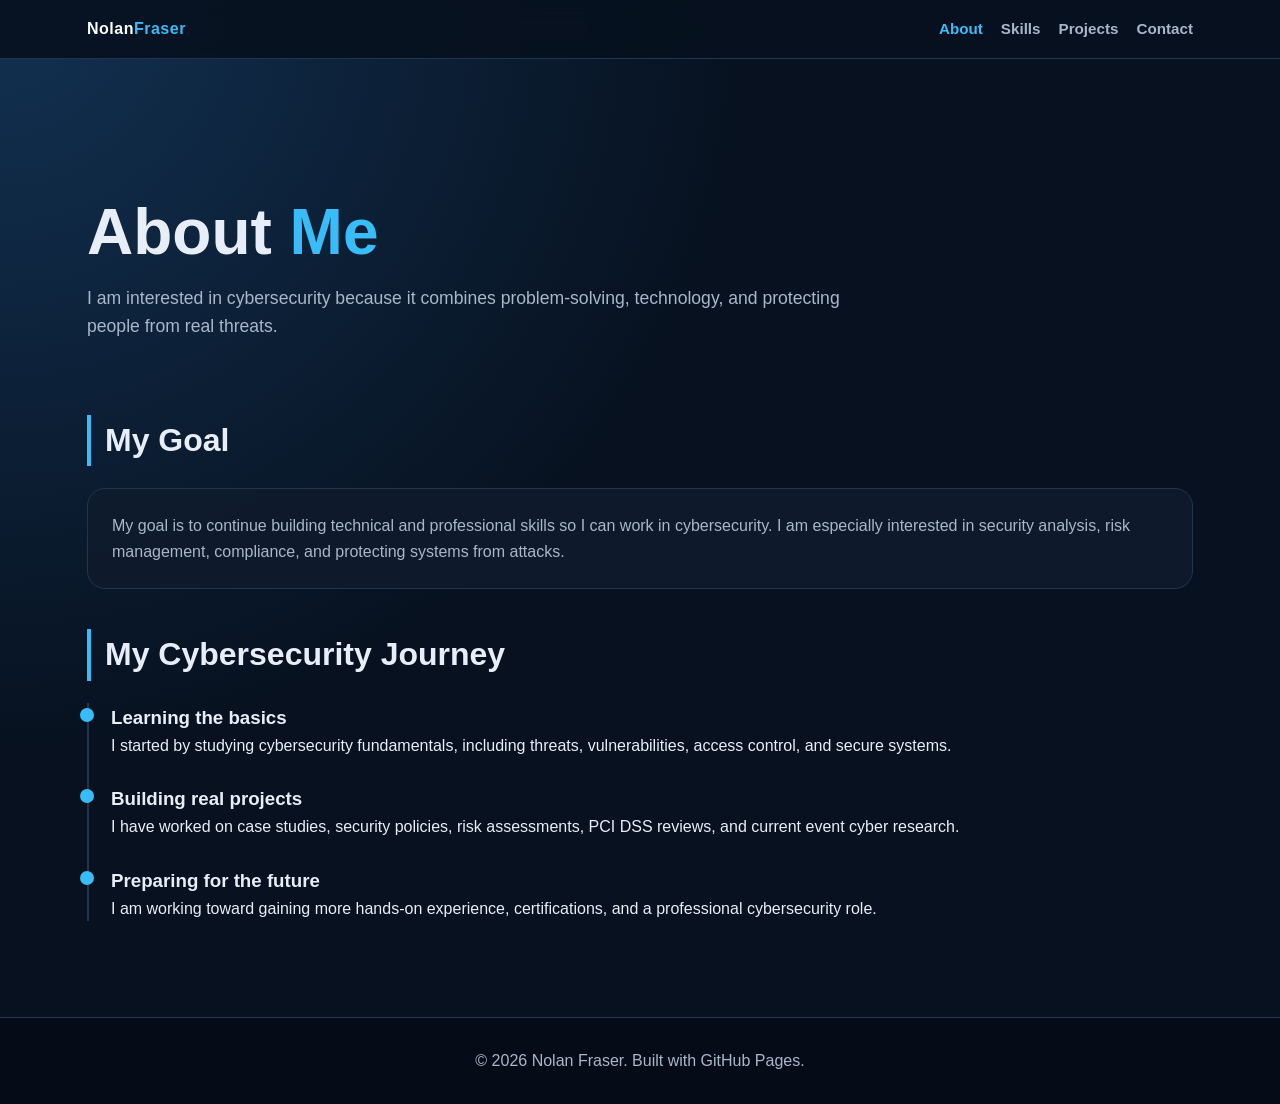
==== about.html @ cf089eec "Add files via upload" ====
<!DOCTYPE html>
<html lang="en">
<head>
  <meta charset="UTF-8" />
  <meta name="viewport" content="width=device-width, initial-scale=1.0" />
  <title>About | Nolan Fraser</title>
  <link rel="stylesheet" href="styles.css" />
</head>
<body>
<nav class="navbar">
  <div class="nav-container">
    <a class="logo" href="index.html">Nolan<span>Fraser</span></a>
    <ul class="nav-links">
      <li><a href="about.html" class="active">About</a></li>
      <li><a href="skills.html" >Skills</a></li>
      <li><a href="projects.html" >Projects</a></li>
      <li><a href="contact.html" >Contact</a></li>
    </ul>
  </div>
</nav>

<main>
  <section class="page-header">
    <h1>About <span>Me</span></h1>
    <p>I am interested in cybersecurity because it combines problem-solving, technology, and protecting people from real threats.</p>
  </section>

  <section>
    <h2 class="section-title">My Goal</h2>
    <div class="card">
      <p>My goal is to continue building technical and professional skills so I can work in cybersecurity. I am especially interested in security analysis, risk management, compliance, and protecting systems from attacks.</p>
    </div>
  </section>

  <section>
    <h2 class="section-title">My Cybersecurity Journey</h2>
    <div class="timeline">
      <div class="timeline-item">
        <h3>Learning the basics</h3>
        <p>I started by studying cybersecurity fundamentals, including threats, vulnerabilities, access control, and secure systems.</p>
      </div>
      <div class="timeline-item">
        <h3>Building real projects</h3>
        <p>I have worked on case studies, security policies, risk assessments, PCI DSS reviews, and current event cyber research.</p>
      </div>
      <div class="timeline-item">
        <h3>Preparing for the future</h3>
        <p>I am working toward gaining more hands-on experience, certifications, and a professional cybersecurity role.</p>
      </div>
    </div>
  </section>
</main>

<footer>
  <p>&copy; 2026 Nolan Fraser. Built with GitHub Pages.</p>
</footer>
<script src="script.js"></script>
</body>
</html>
---- styles.css ----
* { margin: 0; padding: 0; box-sizing: border-box; }

:root {
  --bg: #07111f;
  --panel: #0f1b2d;
  --panel-2: #12233a;
  --text: #e8eef8;
  --muted: #a9b7c9;
  --accent: #38bdf8;
  --accent-2: #22c55e;
  --border: #22344f;
}

body {
  font-family: Arial, Helvetica, sans-serif;
  background: radial-gradient(circle at top left, #123152, var(--bg) 45%);
  color: var(--text);
  line-height: 1.6;
}

a { color: inherit; text-decoration: none; }

.navbar {
  position: sticky;
  top: 0;
  z-index: 100;
  background: rgba(7, 17, 31, 0.9);
  backdrop-filter: blur(12px);
  border-bottom: 1px solid var(--border);
}

.nav-container {
  max-width: 1150px;
  margin: auto;
  padding: 16px 22px;
  display: flex;
  justify-content: space-between;
  align-items: center;
}

.logo {
  font-weight: 800;
  letter-spacing: 0.5px;
  color: white;
}

.logo span { color: var(--accent); }

.nav-links {
  display: flex;
  gap: 18px;
  list-style: none;
  flex-wrap: wrap;
}

.nav-links a {
  color: var(--muted);
  font-weight: 700;
  font-size: 0.95rem;
}

.nav-links a:hover,
.nav-links .active {
  color: var(--accent);
}

.hero {
  min-height: 82vh;
  display: grid;
  place-items: center;
  padding: 70px 22px;
}

.hero-card {
  max-width: 1050px;
  display: grid;
  grid-template-columns: 1.2fr 0.8fr;
  gap: 28px;
  align-items: center;
}

.badge {
  display: inline-block;
  padding: 8px 14px;
  border: 1px solid var(--accent);
  border-radius: 999px;
  color: var(--accent);
  margin-bottom: 18px;
  font-weight: 700;
}

h1 {
  font-size: clamp(2.4rem, 6vw, 5rem);
  line-height: 1.05;
  margin-bottom: 18px;
}

h1 span, h2 span { color: var(--accent); }

.hero-text p {
  color: var(--muted);
  font-size: 1.12rem;
  max-width: 700px;
}

.hero-buttons {
  display: flex;
  gap: 14px;
  margin-top: 28px;
  flex-wrap: wrap;
}

.btn {
  padding: 12px 18px;
  border-radius: 10px;
  font-weight: 800;
  border: 1px solid var(--border);
  transition: 0.2s;
}

.btn-primary {
  background: var(--accent);
  color: #04111f;
  border-color: var(--accent);
}

.btn:hover { transform: translateY(-2px); }

.status-card {
  background: linear-gradient(180deg, var(--panel), #091626);
  border: 1px solid var(--border);
  border-radius: 22px;
  padding: 26px;
  box-shadow: 0 20px 45px rgba(0,0,0,0.25);
}

.status-card h3 { color: var(--accent); margin-bottom: 12px; }

.status-list {
  list-style: none;
  margin-top: 16px;
}

.status-list li {
  padding: 11px 0;
  border-bottom: 1px solid var(--border);
  color: var(--muted);
}

main {
  max-width: 1150px;
  margin: auto;
  padding: 70px 22px;
}

.page-header {
  padding: 70px 0 35px;
}

.page-header h1 { font-size: clamp(2rem, 5vw, 4rem); }

.page-header p {
  max-width: 760px;
  color: var(--muted);
  font-size: 1.1rem;
}

.section-title {
  font-size: 2rem;
  margin: 40px 0 22px;
  border-left: 4px solid var(--accent);
  padding-left: 14px;
}

.grid {
  display: grid;
  grid-template-columns: repeat(auto-fit, minmax(260px, 1fr));
  gap: 18px;
}

.card {
  background: rgba(15, 27, 45, 0.9);
  border: 1px solid var(--border);
  border-radius: 18px;
  padding: 24px;
  transition: 0.2s;
}

.card:hover {
  border-color: var(--accent);
  transform: translateY(-4px);
}

.card h3 {
  color: var(--accent);
  margin-bottom: 10px;
}

.card p, .card li {
  color: var(--muted);
}

.timeline {
  border-left: 2px solid var(--border);
  padding-left: 22px;
}

.timeline-item {
  margin-bottom: 26px;
  position: relative;
}

.timeline-item::before {
  content: "";
  position: absolute;
  left: -31px;
  top: 5px;
  width: 14px;
  height: 14px;
  border-radius: 50%;
  background: var(--accent);
}

.skill-pill {
  display: inline-block;
  margin: 7px 7px 0 0;
  padding: 9px 13px;
  background: var(--panel-2);
  border: 1px solid var(--border);
  border-radius: 999px;
  color: var(--text);
  font-weight: 700;
}

.project-meta {
  margin-top: 14px;
  display: flex;
  gap: 8px;
  flex-wrap: wrap;
}

.tag {
  font-size: 0.8rem;
  color: #04111f;
  background: var(--accent);
  padding: 5px 9px;
  border-radius: 999px;
  font-weight: 800;
}

.contact-box {
  background: var(--panel);
  border: 1px solid var(--border);
  border-radius: 20px;
  padding: 28px;
}

.contact-box a {
  color: var(--accent);
  font-weight: 800;
}

footer {
  text-align: center;
  padding: 30px;
  color: var(--muted);
  border-top: 1px solid var(--border);
  background: #050c17;
}

@media (max-width: 850px) {
  .hero-card { grid-template-columns: 1fr; }
  .nav-container { align-items: flex-start; flex-direction: column; gap: 12px; }
}
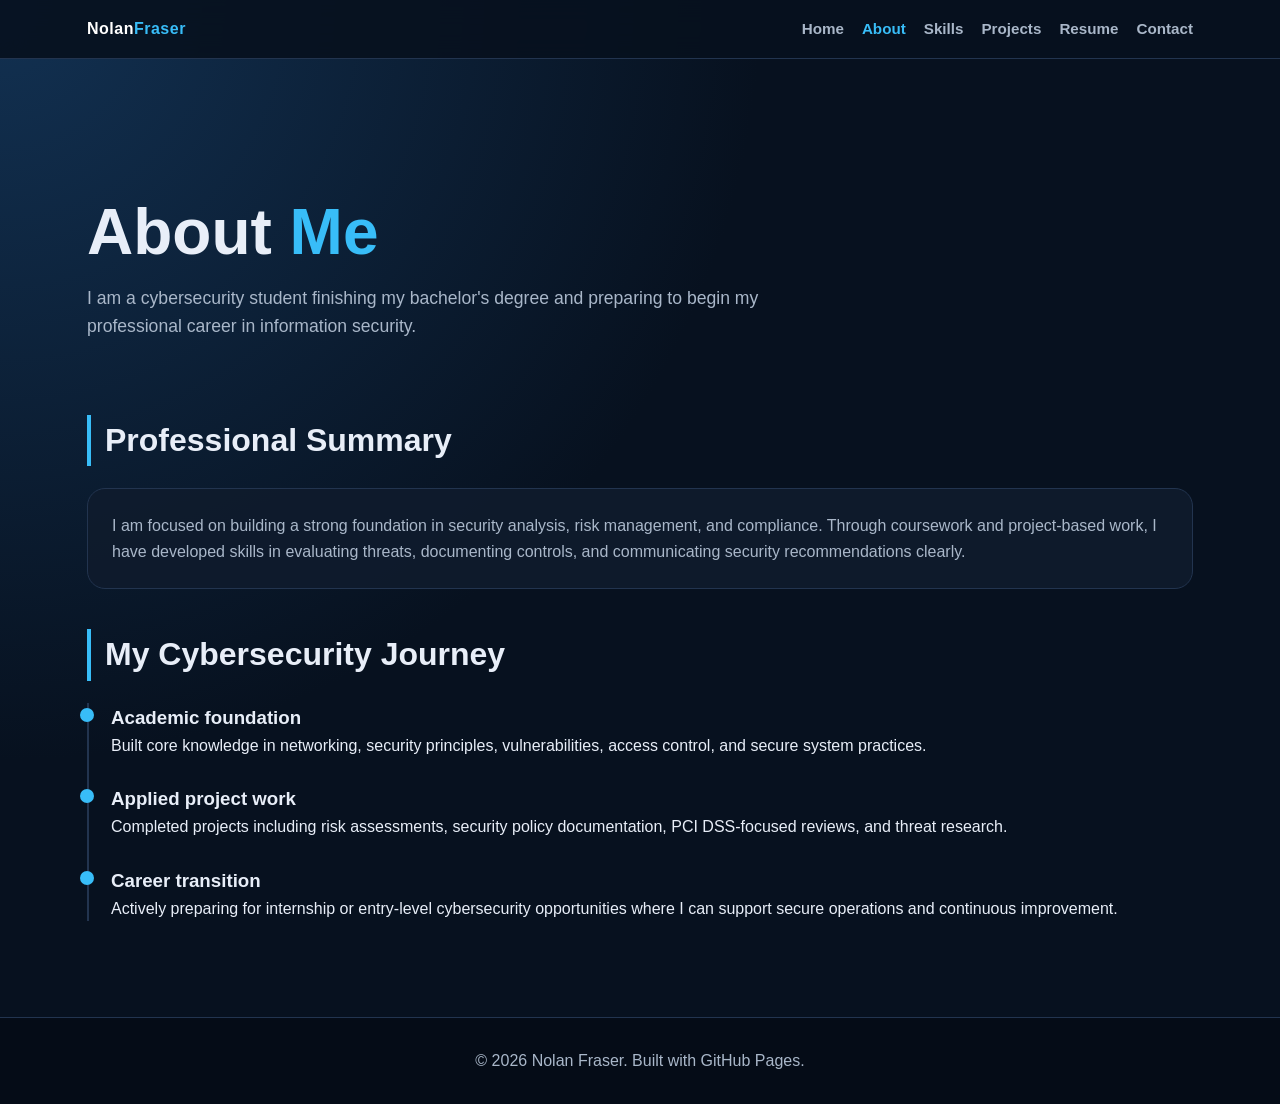
==== commit 9e08c271: "Add files via upload" ====
--- a/about.html
+++ b/about.html
@@ -9,12 +9,14 @@
 <body>
 <nav class="navbar">
   <div class="nav-container">
-    <a class="logo" href="index.html">Nolan<span>Fraser</span></a>
+    <a class="logo" href="./index.html">Nolan<span>Fraser</span></a>
     <ul class="nav-links">
-      <li><a href="about.html" class="active">About</a></li>
-      <li><a href="skills.html" >Skills</a></li>
-      <li><a href="projects.html" >Projects</a></li>
-      <li><a href="contact.html" >Contact</a></li>
+      <li><a href="./index.html">Home</a></li>
+      <li><a href="./about.html" class="active">About</a></li>
+      <li><a href="./skills.html">Skills</a></li>
+      <li><a href="./projects.html">Projects</a></li>
+      <li><a href="./resume.html">Resume</a></li>
+      <li><a href="./contact.html">Contact</a></li>
     </ul>
   </div>
 </nav>
@@ -22,13 +24,13 @@
 <main>
   <section class="page-header">
     <h1>About <span>Me</span></h1>
-    <p>I am interested in cybersecurity because it combines problem-solving, technology, and protecting people from real threats.</p>
+    <p>I am a cybersecurity student finishing my bachelor's degree and preparing to begin my professional career in information security.</p>
   </section>
 
   <section>
-    <h2 class="section-title">My Goal</h2>
+    <h2 class="section-title">Professional Summary</h2>
     <div class="card">
-      <p>My goal is to continue building technical and professional skills so I can work in cybersecurity. I am especially interested in security analysis, risk management, compliance, and protecting systems from attacks.</p>
+      <p>I am focused on building a strong foundation in security analysis, risk management, and compliance. Through coursework and project-based work, I have developed skills in evaluating threats, documenting controls, and communicating security recommendations clearly.</p>
     </div>
   </section>
 
@@ -36,16 +38,16 @@
     <h2 class="section-title">My Cybersecurity Journey</h2>
     <div class="timeline">
       <div class="timeline-item">
-        <h3>Learning the basics</h3>
-        <p>I started by studying cybersecurity fundamentals, including threats, vulnerabilities, access control, and secure systems.</p>
+        <h3>Academic foundation</h3>
+        <p>Built core knowledge in networking, security principles, vulnerabilities, access control, and secure system practices.</p>
       </div>
       <div class="timeline-item">
-        <h3>Building real projects</h3>
-        <p>I have worked on case studies, security policies, risk assessments, PCI DSS reviews, and current event cyber research.</p>
+        <h3>Applied project work</h3>
+        <p>Completed projects including risk assessments, security policy documentation, PCI DSS-focused reviews, and threat research.</p>
       </div>
       <div class="timeline-item">
-        <h3>Preparing for the future</h3>
-        <p>I am working toward gaining more hands-on experience, certifications, and a professional cybersecurity role.</p>
+        <h3>Career transition</h3>
+        <p>Actively preparing for internship or entry-level cybersecurity opportunities where I can support secure operations and continuous improvement.</p>
       </div>
     </div>
   </section>
@@ -54,6 +56,6 @@
 <footer>
   <p>&copy; 2026 Nolan Fraser. Built with GitHub Pages.</p>
 </footer>
-<script src="script.js"></script>
+<script src="./script.js"></script>
 </body>
 </html>
--- a/styles.css
+++ b/styles.css
@@ -261,6 +261,28 @@
   font-weight: 800;
 }
 
+.resume-viewer {
+  padding: 16px;
+}
+
+.resume-viewer iframe {
+  width: 100%;
+  min-height: 900px;
+  border: 1px solid var(--border);
+  border-radius: 12px;
+  background: #0a1628;
+}
+
+.resume-fallback {
+  margin-top: 12px;
+  color: var(--muted);
+}
+
+.resume-fallback a {
+  color: var(--accent);
+  font-weight: 700;
+}
+
 footer {
   text-align: center;
   padding: 30px;
@@ -272,4 +294,5 @@
 @media (max-width: 850px) {
   .hero-card { grid-template-columns: 1fr; }
   .nav-container { align-items: flex-start; flex-direction: column; gap: 12px; }
-}
+  .resume-viewer iframe { min-height: 70vh; }
+}
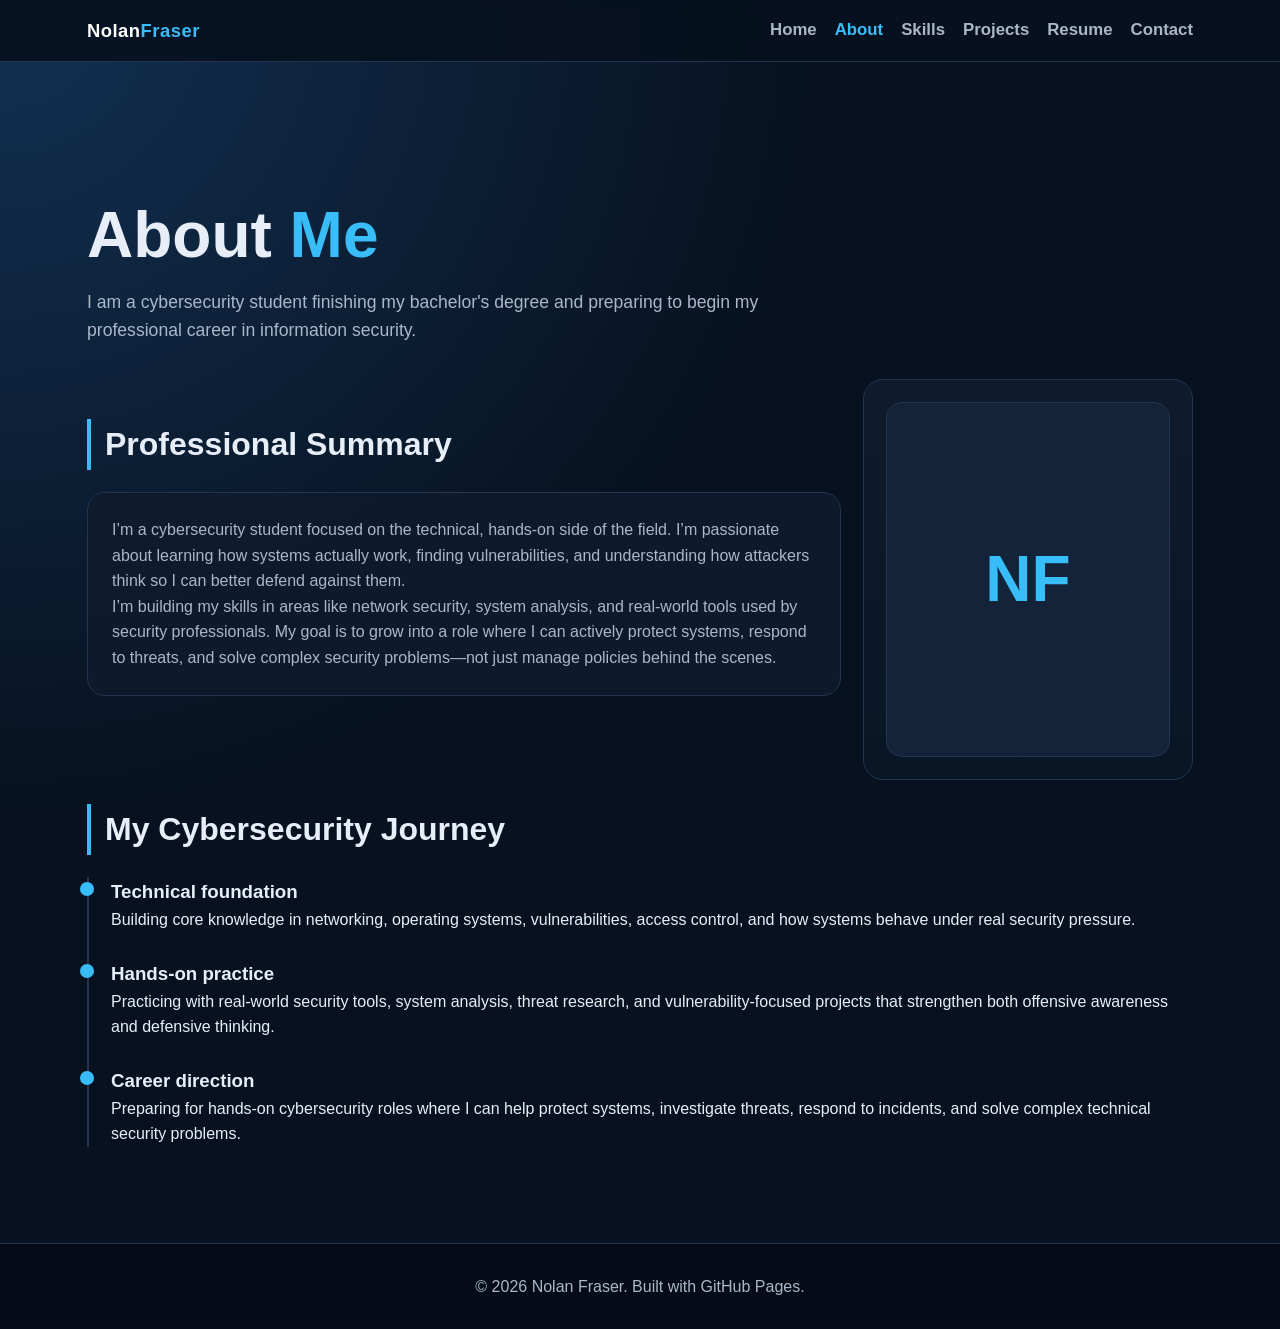
==== commit 56c05b4d: "Add files via upload" ====
--- a/about.html
+++ b/about.html
@@ -27,27 +27,37 @@
     <p>I am a cybersecurity student finishing my bachelor's degree and preparing to begin my professional career in information security.</p>
   </section>
 
-  <section>
-    <h2 class="section-title">Professional Summary</h2>
-    <div class="card">
-      <p>I am focused on building a strong foundation in security analysis, risk management, and compliance. Through coursework and project-based work, I have developed skills in evaluating threats, documenting controls, and communicating security recommendations clearly.</p>
+  <section class="about-layout">
+    <div>
+      <h2 class="section-title">Professional Summary</h2>
+      <div class="card">
+        <p>I&rsquo;m a cybersecurity student focused on the technical, hands-on side of the field. I&rsquo;m passionate about learning how systems actually work, finding vulnerabilities, and understanding how attackers think so I can better defend against them.</p>
+        <p>I&rsquo;m building my skills in areas like network security, system analysis, and real-world tools used by security professionals. My goal is to grow into a role where I can actively protect systems, respond to threats, and solve complex security problems&mdash;not just manage policies behind the scenes.</p>
+      </div>
+    </div>
+
+    <div class="profile-photo-card">
+      <div class="profile-photo-frame">
+        <img src="./assets/profile.jpg" alt="Portrait of Nolan Fraser" onerror="this.style.display='none'; this.nextElementSibling.style.display='grid';" />
+        <div class="profile-photo-placeholder">NF</div>
+      </div>
     </div>
   </section>
 
-  <section>
+  <section class="journey-section">
     <h2 class="section-title">My Cybersecurity Journey</h2>
     <div class="timeline">
       <div class="timeline-item">
-        <h3>Academic foundation</h3>
-        <p>Built core knowledge in networking, security principles, vulnerabilities, access control, and secure system practices.</p>
+        <h3>Technical foundation</h3>
+        <p>Building core knowledge in networking, operating systems, vulnerabilities, access control, and how systems behave under real security pressure.</p>
       </div>
       <div class="timeline-item">
-        <h3>Applied project work</h3>
-        <p>Completed projects including risk assessments, security policy documentation, PCI DSS-focused reviews, and threat research.</p>
+        <h3>Hands-on practice</h3>
+        <p>Practicing with real-world security tools, system analysis, threat research, and vulnerability-focused projects that strengthen both offensive awareness and defensive thinking.</p>
       </div>
       <div class="timeline-item">
-        <h3>Career transition</h3>
-        <p>Actively preparing for internship or entry-level cybersecurity opportunities where I can support secure operations and continuous improvement.</p>
+        <h3>Career direction</h3>
+        <p>Preparing for hands-on cybersecurity roles where I can help protect systems, investigate threats, respond to incidents, and solve complex technical security problems.</p>
       </div>
     </div>
   </section>
@@ -58,4 +68,4 @@
 </footer>
 <script src="./script.js"></script>
 </body>
-</html>+</html>
--- a/styles.css
+++ b/styles.css
@@ -40,6 +40,7 @@
 }
 
 .logo {
+  font-size: 1.15rem;
   font-weight: 800;
   letter-spacing: 0.5px;
   color: white;
@@ -57,7 +58,7 @@
 .nav-links a {
   color: var(--muted);
   font-weight: 700;
-  font-size: 0.95rem;
+  font-size: 1.05rem;
 }
 
 .nav-links a:hover,
@@ -192,8 +193,28 @@
   transform: translateY(-4px);
 }
 
+.project-card {
+  display: flex;
+  flex-direction: column;
+  min-height: 100%;
+}
+
+.project-card:focus-visible,
+.back-link:focus-visible,
+.contact-box a:focus-visible,
+.btn:focus-visible {
+  outline: 3px solid var(--accent-2);
+  outline-offset: 4px;
+}
+
 .card h3 {
   color: var(--accent);
+  margin-bottom: 10px;
+}
+
+.card h2 {
+  color: var(--accent);
+  font-size: 1.35rem;
   margin-bottom: 10px;
 }
 
@@ -240,6 +261,14 @@
   flex-wrap: wrap;
 }
 
+.project-link {
+  color: var(--accent);
+  display: inline-block;
+  font-weight: 800;
+  margin-top: auto;
+  padding-top: 18px;
+}
+
 .tag {
   font-size: 0.8rem;
   color: #04111f;
@@ -249,16 +278,174 @@
   font-weight: 800;
 }
 
+.project-detail-header {
+  padding-bottom: 28px;
+}
+
+.back-link {
+  color: var(--accent);
+  display: inline-block;
+  font-weight: 800;
+  margin-bottom: 18px;
+}
+
+.project-detail-grid {
+  display: grid;
+  grid-template-columns: repeat(2, minmax(0, 1fr));
+  gap: 18px;
+}
+
+.detail-wide {
+  grid-column: 1 / -1;
+}
+
+.detail-list {
+  padding-left: 20px;
+}
+
+.journey-section .section-title {
+  margin-top: 24px;
+}
+
 .contact-box {
   background: var(--panel);
   border: 1px solid var(--border);
   border-radius: 20px;
   padding: 28px;
+  display: flex;
+  flex-wrap: wrap;
+  gap: 14px;
+}
+
+.contact-layout {
+  display: grid;
+  grid-template-columns: 330px 1fr;
+  gap: 22px;
+  align-items: stretch;
+}
+
+.contact-stack {
+  display: grid;
+  gap: 18px;
+}
+
+.contact-form {
+  background: var(--panel);
+  border: 1px solid var(--border);
+  border-radius: 20px;
+  padding: 28px;
+}
+
+.form-row {
+  display: grid;
+  gap: 8px;
+  margin-bottom: 18px;
+}
+
+.form-row label {
+  color: var(--text);
+  font-weight: 800;
+}
+
+.form-row input,
+.form-row textarea {
+  width: 100%;
+  border: 1px solid var(--border);
+  border-radius: 10px;
+  background: #091626;
+  color: var(--text);
+  font: inherit;
+  padding: 12px 14px;
+}
+
+.form-row textarea {
+  resize: vertical;
+}
+
+.form-row input:focus,
+.form-row textarea:focus {
+  border-color: var(--accent);
+  outline: 3px solid rgba(56, 189, 248, 0.22);
+}
+
+.about-layout {
+  display: grid;
+  grid-template-columns: 1fr 330px;
+  gap: 22px;
+  align-items: start;
+}
+
+.profile-photo-card {
+  background: linear-gradient(180deg, var(--panel), #091626);
+  border: 1px solid var(--border);
+  border-radius: 20px;
+  padding: 22px;
+}
+
+.profile-photo-card p {
+  color: var(--muted);
+  margin-top: 16px;
+}
+
+.profile-photo-frame {
+  aspect-ratio: 4 / 5;
+  background: var(--panel-2);
+  border: 1px solid var(--border);
+  border-radius: 16px;
+  overflow: hidden;
+}
+
+.profile-photo-frame img {
+  display: block;
+  height: 100%;
+  object-fit: cover;
+  width: 100%;
+}
+
+.profile-photo-placeholder {
+  color: var(--accent);
+  display: none;
+  font-size: 4rem;
+  font-weight: 800;
+  height: 100%;
+  letter-spacing: 0;
+  place-items: center;
+  width: 100%;
 }
 
 .contact-box a {
   color: var(--accent);
   font-weight: 800;
+}
+
+.contact-icon-link {
+  align-items: center;
+  background: #091626;
+  border: 1px solid var(--border);
+  border-radius: 14px;
+  display: inline-flex;
+  height: 58px;
+  justify-content: center;
+  transition: 0.2s;
+  width: 58px;
+}
+
+.contact-icon-link:hover {
+  border-color: var(--accent);
+  transform: translateY(-2px);
+}
+
+.contact-icon-link svg {
+  fill: currentColor;
+  height: 28px;
+  width: 28px;
+}
+
+.linkedin-icon span {
+  color: var(--accent);
+  font-size: 1.5rem;
+  font-weight: 900;
+  line-height: 1;
 }
 
 .resume-viewer {
@@ -294,5 +481,8 @@
 @media (max-width: 850px) {
   .hero-card { grid-template-columns: 1fr; }
   .nav-container { align-items: flex-start; flex-direction: column; gap: 12px; }
+  .project-detail-grid,
+  .about-layout,
+  .contact-layout { grid-template-columns: 1fr; }
   .resume-viewer iframe { min-height: 70vh; }
 }
